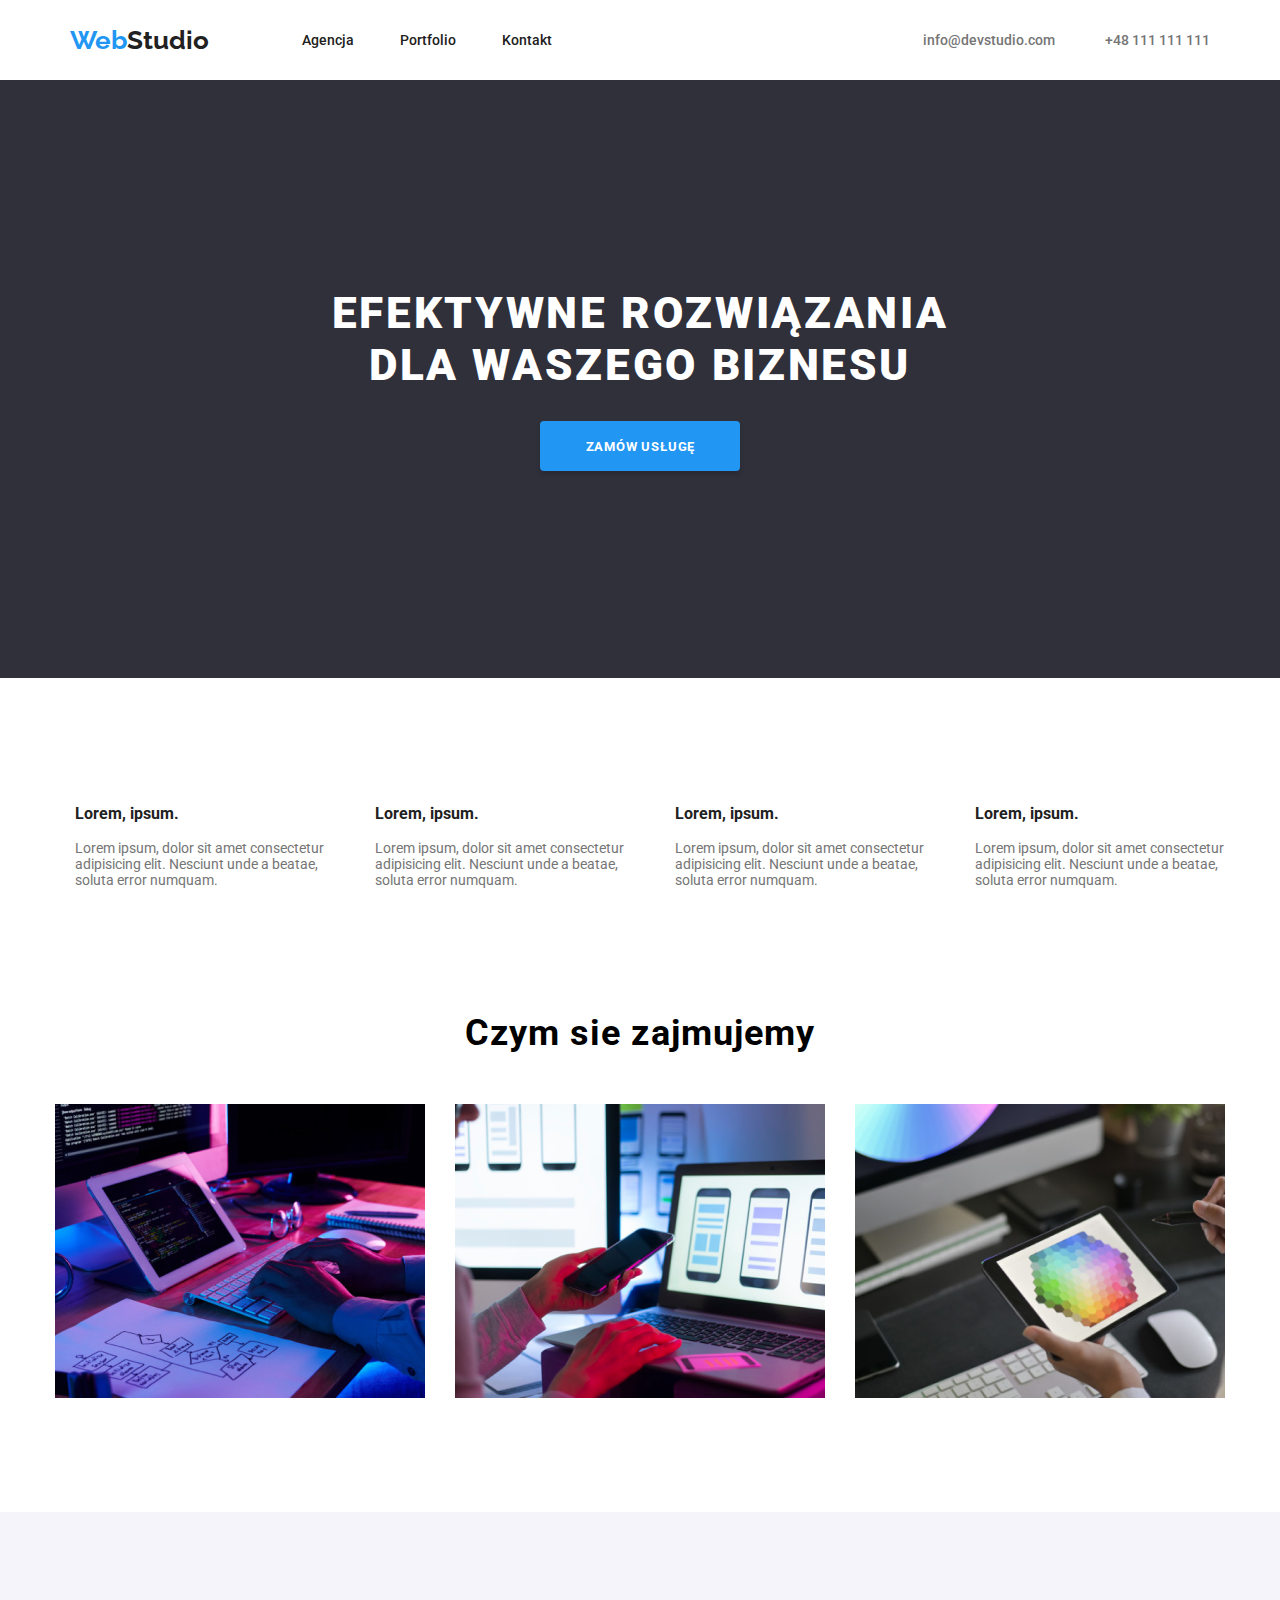
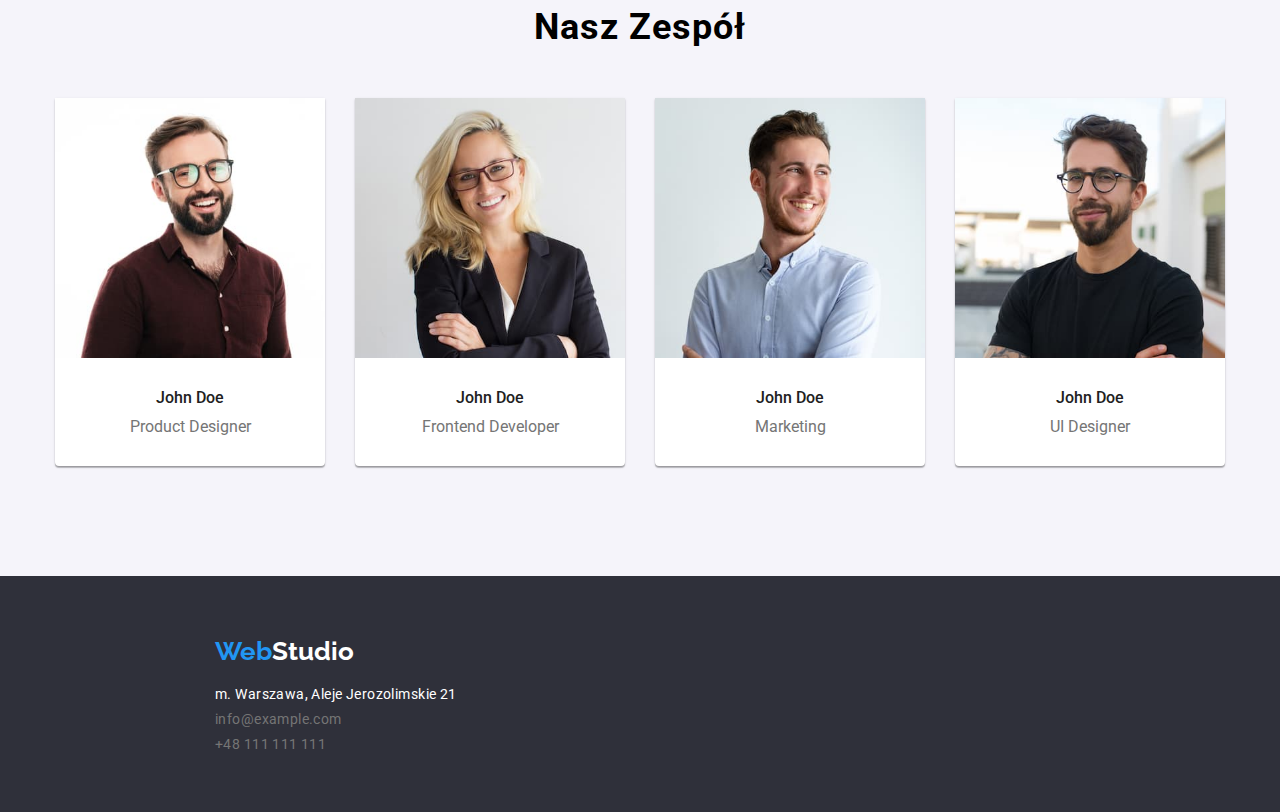
==== index.html @ 0f794a50 "1" ====
<!DOCTYPE html>
<html lang="pl-PL">
  <head>
    <meta charset="UTF-8" />
    <meta http-equiv="X-UA-Compatible" content="IE=edge" />
    <meta name="viewport" content="width=device-width, initial-scale=1.0" />
    <link rel="stylesheet" href="./css/styles.css" />
    <title>WebStudio</title>
    <link
      href="https://fonts.googleapis.com/css2?family=Raleway:wght@700&family=Roboto:wght@400;500;700;900&display=swap"
      rel="stylesheet"
    />
  </head>
  <body>
    <header class="section-header">
      <div class="container container-header">
        <nav class="section-header-nav">
          <a class="logo" href="./index.html">Web<span>Studio</span></a>
          <ul class="section-header-list">
            <li><a class="links">Agencja</a></li>
            <li><a class="links" href="./portfolio.html">Portfolio</a></li>
            <li><a class="links">Kontakt</a></li>
          </ul>
        </nav>
        <ul class="section-header-contact-list">
          <li>
            <a class="contact" href="mailto:info@devstudio.com"
              >info@devstudio.com</a
            >
          </li>
          <li>
            <a class="contact" href="tel:+48111111111">+48 111 111 111</a>
          </li>
        </ul>
      </div>
    </header>
    <section class="section order-solution">
      <div class="container container-solution">
        <h1 class="order-header">EFEKTYWNE ROZWIĄZANIA DLA WASZEGO BIZNESU</h1>
        <button class="order-button" type="button">Zamów usługę</button>
      </div>
    </section>
    <main>
      <section class="section main-page-opinions">
        <div class="container container-opinions">
          <ul class="solution-opinions">
            <li>
              <h3 class="opinion-header">Lorem, ipsum.</h3>
              <p class="opinion-text">
                Lorem ipsum, dolor sit amet consectetur adipisicing elit.
                Nesciunt unde a beatae, soluta error numquam.
              </p>
            </li>
            <li>
              <h3 class="opinion-header">Lorem, ipsum.</h3>
              <p class="opinion-text">
                Lorem ipsum, dolor sit amet consectetur adipisicing elit.
                Nesciunt unde a beatae, soluta error numquam.
              </p>
            </li>
            <li>
              <h3 class="opinion-header">Lorem, ipsum.</h3>
              <p class="opinion-text">
                Lorem ipsum, dolor sit amet consectetur adipisicing elit.
                Nesciunt unde a beatae, soluta error numquam.
              </p>
            </li>
            <li>
              <h3 class="opinion-header">Lorem, ipsum.</h3>
              <p class="opinion-text">
                Lorem ipsum, dolor sit amet consectetur adipisicing elit.
                Nesciunt unde a beatae, soluta error numquam.
              </p>
            </li>
          </ul>
        </div>
      </section>
      <section class="section our-work-section">
        <div class="container">
          <h2 class="our-work-header">Czym sie zajmujemy</h2>
          <ul class="our-work-list">
            <li>
              <img
                width="370"
                height="294"
                src="./images/typing.png"
                alt="typing on keyboard"
              />
            </li>
            <li>
              <img
                width="370"
                height="294"
                src="./images/phone.png"
                alt="person holding a phone with a laptop in the background"
              />
            </li>
            <li>
              <img
                width="370"
                height="294"
                src="./images/color.png"
                alt="tablet with hexagonal color palette"
              />
            </li>
          </ul>
        </div>
      </section>
      <section class="section our-team-section">
        <div class="container container-our-team">
          <h2 class="our-team-header">Nasz Zespół</h2>
          <ul class="our-team-list">
            <li class="team-member-card">
              <img
                width="270"
                height="260"
                src="./images/bearded_man.jpg"
                alt="bearded man with glasses smiling and looking at a camera"
              />
              <h3 class="team-member-header">John Doe</h3>
              <p class="team-member-profession">Product Designer</p>
            </li>
            <li class="team-member-card">
              <img
                width="270"
                height="260"
                src="./images/blonde.jpg"
                alt="blonde woman looking at a camera"
              />
              <h3 class="team-member-header">John Doe</h3>
              <p class="team-member-profession">Frontend Developer</p>
            </li>
            <li class="team-member-card">
              <img
                width="270"
                height="260"
                src="./images/person.jpg"
                alt="man looking to the side"
              />
              <h3 class="team-member-header">John Doe</h3>
              <p class="team-member-profession">Marketing</p>
            </li>
            <li class="team-member-card">
              <img
                width="270"
                height="260"
                src="./images/casual_outfit.jpg"
                alt="man with glasses wearing casual outfit looking at a camera"
              />
              <h3 class="team-member-header">John Doe</h3>
              <p class="team-member-profession">UI Designer</p>
            </li>
          </ul>
        </div>
      </section>
    </main>
    <footer class="section-footer">
      <div class="container container-footer">
        <a class="logo" href="./index.html">Web<span>Studio</span></a>
        <address>
          <ul class="address-list">
            <li class="address-element">m. Warszawa, Aleje Jerozolimskie 21</li>
            <li class="address-element">
              <a class="contact" href="mailto:info@example.com"
                >info@example.com</a
              >
            </li>
            <li class="address-element">
              <a class="contact" href="tel:+48111111111">+48 111 111 111</a>
            </li>
          </ul>
        </address>
      </div>
    </footer>
  </body>
</html>
---- css/styles.css ----
:root {
  --brand-blue: #2196f3;
  --brand-black: #212121;
  --brand-gray: #757575;
  --brand-bluegray: #f5f4fa;
  --brand-darkgray: #2f303a;
}
body {
  font-family: "Roboto", sans-serif;
  margin: 0;
}
ul {
  list-style: none;
}
.section {
  padding: 94px 0 94px 0;
}
.container {
  max-width: 1200px;
}
.container-header {
  display: flex;
}
.container-solution {
  display: flex;
  flex-direction: column;
  justify-content: center;
  align-items: center;
  padding: 113px 0 113px 0;
}
.container-opinions {
  display: flex;
  justify-content: center;
}
.container-footer {
  display: flex;
  flex-direction: column;
  padding: 60px 0 60px 0;
}
.section-header {
  display: flex;
  justify-content: center;
}
.section-header .logo {
  margin: 24px 0 24px 0;
}
.section-header-nav {
  display: flex;
}
.section-header-list {
  font-weight: 500;
  font-size: 14px;
  padding: 0;
  margin: 32px 0 32px 93px;
  display: flex;
  align-items: center;
  justify-content: space-evenly;
  gap: 46px;
}
.section-header-contact-list {
  font-weight: 500;
  font-size: 14px;
  padding: 0;
  margin: 32px 0 32px 371px;
  display: flex;
  align-items: center;
  justify-content: space-evenly;
  gap: 50px;
}
.section-footer {
  background-color: var(--brand-darkgray);
  padding: 0 0 0 215px;
}
.order-solution {
  background-color: var(--brand-darkgray);
  display: flex;
  flex-direction: column;
  justify-content: center;
  align-items: center;
}
.order-header {
  margin: 0 0 30px 0;
  width: 696px;
  text-align: center;
  color: white;
  font-size: 44px;
  font-weight: 900;
  letter-spacing: 0.06em;
  text-transform: uppercase;
}
.order-button {
  padding: 10px 41px 10px 42px;
  border-radius: 4px;
  border: none;
  box-shadow: 0px 4px 4px rgba(0, 0, 0, 0.15);
  width: 200px;
  height: 50px;
  font-family: "Roboto", sans-serif;
  font-weight: 700;
  color: white;
  background-color: var(--brand-blue);
  text-transform: uppercase;
  letter-spacing: 0.06em;
}
.solution-opinions {
  display: flex;
  justify-content: center;
  gap: 30px;
}
.solution-opinions li {
  font-size: 14px;
}
.opinion-header {
  color: var(--brand-black);
  font-weight: 700;
}
.opinion-text {
  width: 270px;
  color: var(--brand-gray);
  font-weight: 400;
}
.main-page-opinions {
  display: flex;
  justify-content: center;
  padding-bottom: 0px;
}
.our-work-section {
  display: flex;
  justify-content: center;
}
.our-work-header {
  text-align: center;
  margin: 0 0 50px 0;
  font-weight: 700;
  font-size: 36px;
  line-height: 42px;
  text-align: center;
  letter-spacing: 0.03em;
}
.our-work-list {
  padding: 0;
  display: flex;
  justify-content: center;
  gap: 30px;
}
.our-team-section {
  background-color: var(--brand-bluegray);
  display: flex;
  justify-content: center;
}
.our-team-header {
  margin: 0 0 50px 0;
  text-align: center;
  font-weight: 700;
  font-size: 36px;
  line-height: 42px;
  text-align: center;
  letter-spacing: 0.03em;
}
.our-team-list {
  padding: 0;
  display: flex;
  justify-content: center;
  gap: 30px;
}
.team-member-header {
  margin: 30px 0 10px 0;
  font-weight: 500;
  font-size: 16px;
  color: var(--brand-black);
}
.team-member-profession {
  margin: 0 0 30px 0;
  font-weight: 400;
  font-size: 16px;
  color: var(--brand-gray);
}
.team-member-card {
  display: flex;
  flex-direction: column;
  align-items: center;
  background-color: white;
  box-shadow: 0px 1px 3px rgba(0, 0, 0, 0.12), 0px 1px 1px rgba(0, 0, 0, 0.14),
    0px 2px 1px rgba(0, 0, 0, 0.2);
  border-radius: 0px 0px 4px 4px;
}
.our-projects {
  display: flex;
  justify-content: center;
}
.projects-container {
  display: flex;
}
.section-filter-buttons {
  display: flex;
  justify-content: center;
}
.filter-buttons-list {
  display: flex;
  justify-content: center;
  gap: 8px;
}
.filter-button {
  font-family: "Roboto", sans-serif;
  font-size: 16px;
  font-weight: 500;
  letter-spacing: 0.03em;
  color: var(--brand-black);
  padding: 6px 22px 6px 22px;
  background-color: var(--brand-bluegray);
  border-radius: 4px;
  border: none;
}
.filter-button:hover {
  background-color: var(--brand-blue);
  color: white;
  cursor: pointer;
}
.projects-list {
  padding: 0;
}
.project-card {
}
.address-list {
  display: flex;
  flex-direction: column;
  gap: 9px;
  font-style: normal;
  margin: 0;
  padding: 0;
  color: white;
}
.address-element {
  font-size: 14px;
  font-weight: 400;
  letter-spacing: 0.03em;
}
.links {
  color: var(--brand-black);
  text-decoration: none;
}
.links:hover,
.links:active {
  color: var(--brand-blue);
}
.contact {
  color: var(--brand-gray);
  text-decoration: none;
}
.contact:hover,
.contact:focus {
  color: var(--brand-blue);
}
.logo {
  display: flex;
  align-items: center;
  color: var(--brand-blue);
  font-family: "Raleway", sans-serif;
  font-size: 26px;
  font-weight: 700;
  text-decoration: none;
}
footer .logo {
  margin-bottom: 20px;
}
.logo > span {
  color: var(--brand-black);
}
footer .logo > span {
  color: white;
}
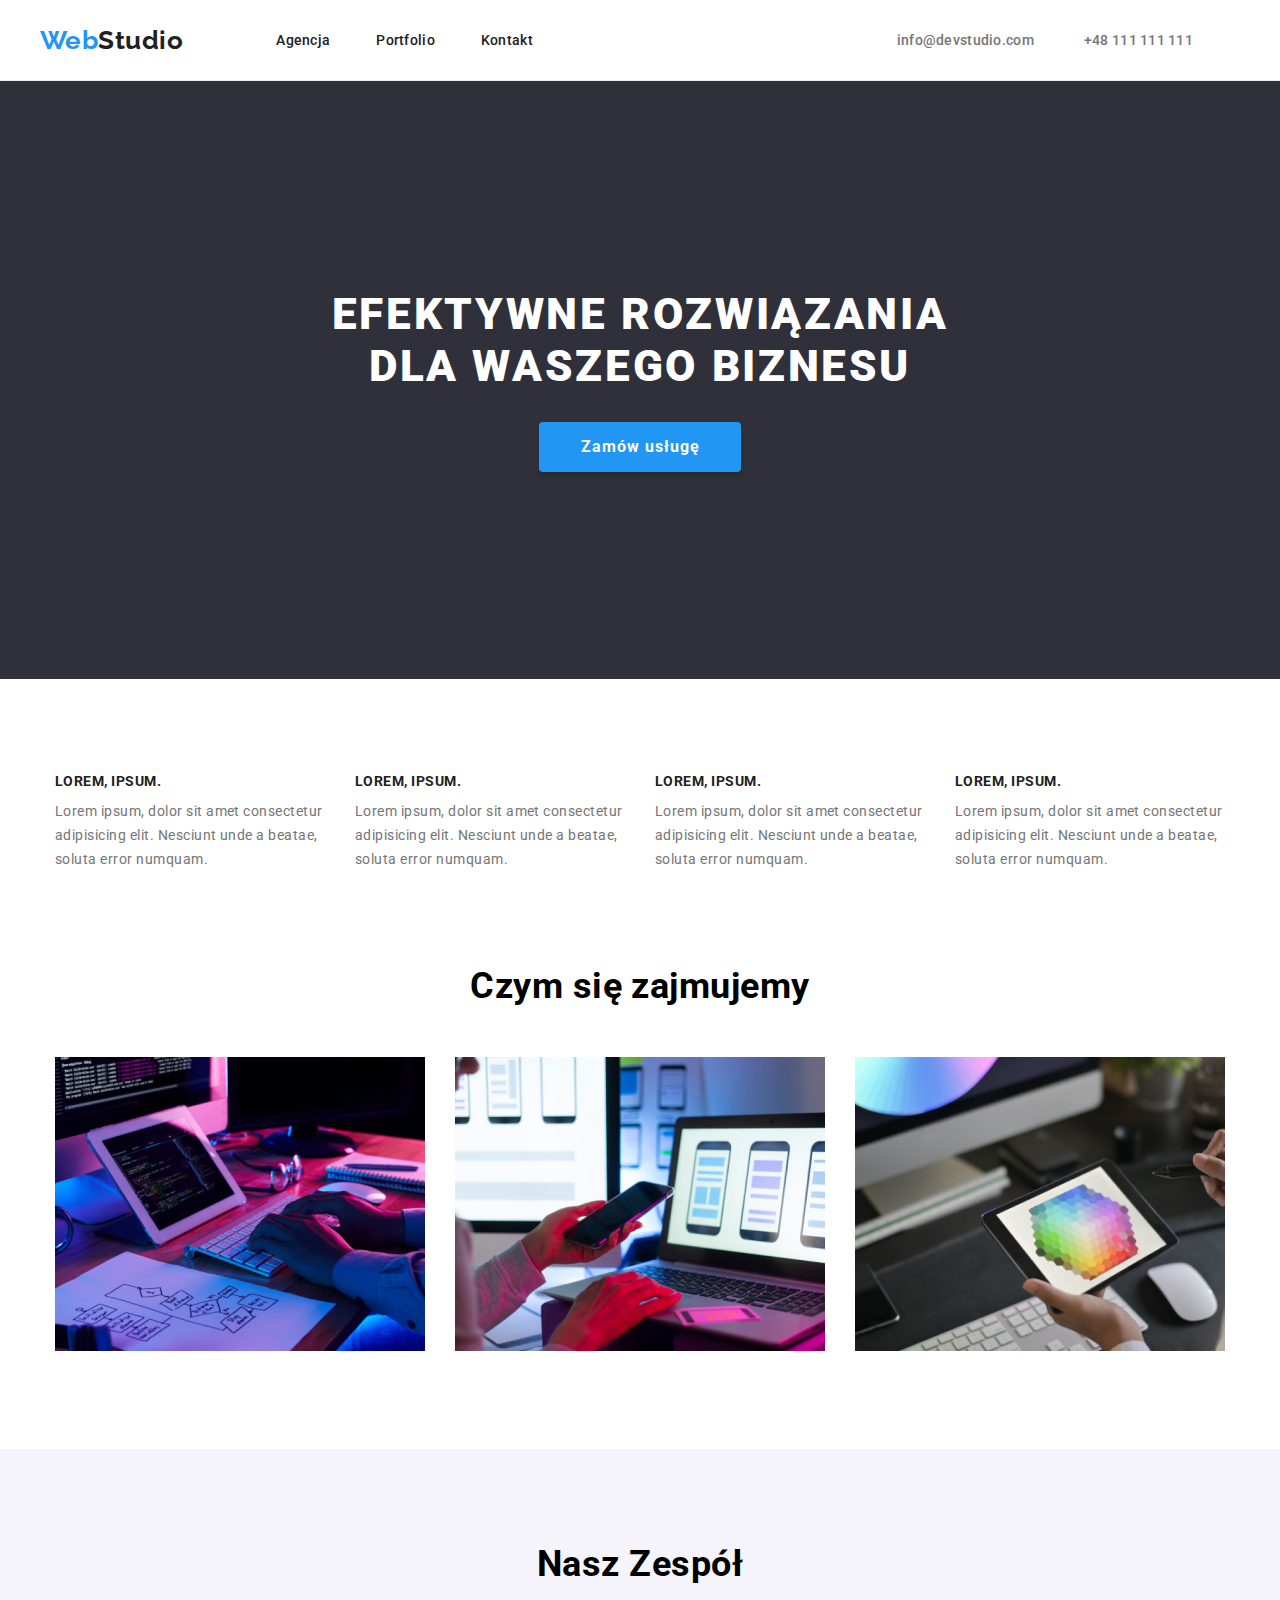
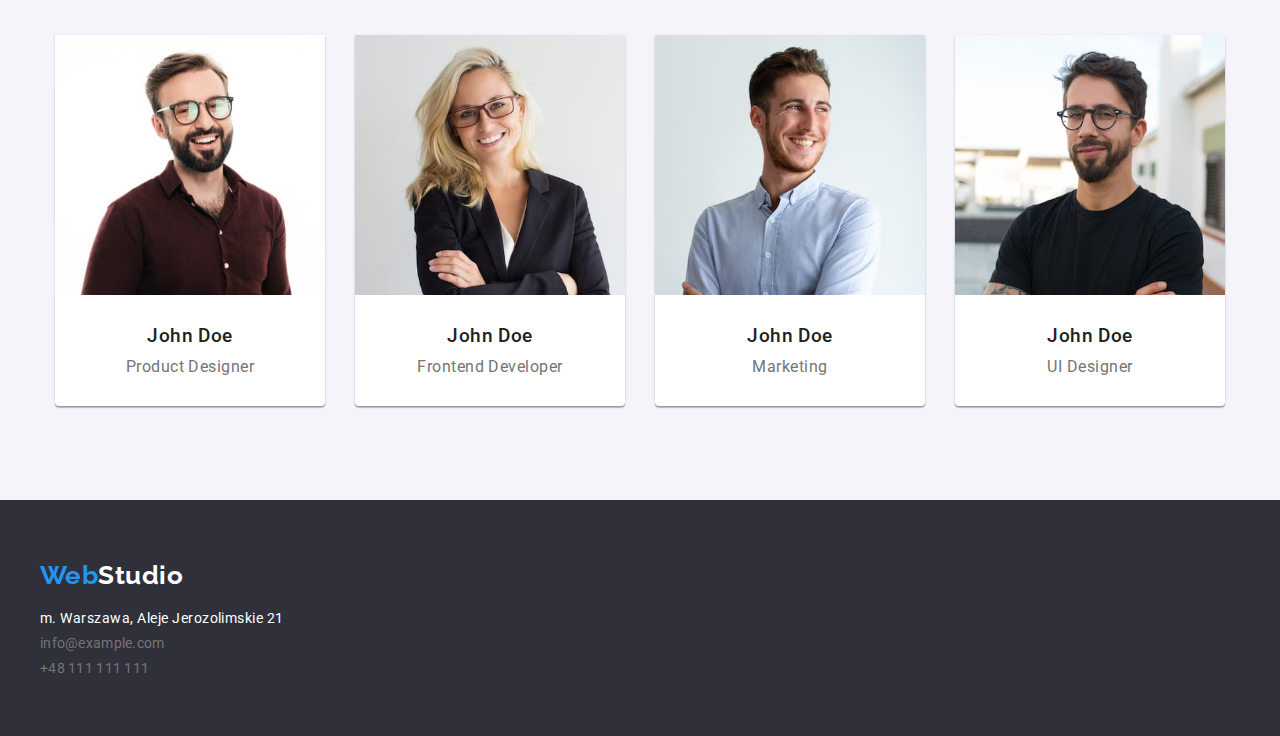
==== commit 885c2699: "Poprawki CSS i HTML" ====
--- a/index.html
+++ b/index.html
@@ -13,11 +13,11 @@
   </head>
   <body>
     <header class="section-header">
-      <div class="container container-header">
+      <div class="container">
         <nav class="section-header-nav">
-          <a class="logo" href="./index.html">Web<span>Studio</span></a>
+          <a class="logo" href="#">Web<span>Studio</span></a>
           <ul class="section-header-list">
-            <li><a class="links">Agencja</a></li>
+            <li><a class="links" href="#">Agencja</a></li>
             <li><a class="links" href="./portfolio.html">Portfolio</a></li>
             <li><a class="links">Kontakt</a></li>
           </ul>
@@ -77,7 +77,7 @@
       </section>
       <section class="section our-work-section">
         <div class="container">
-          <h2 class="our-work-header">Czym sie zajmujemy</h2>
+          <h2 class="our-work-header">Czym się zajmujemy</h2>
           <ul class="our-work-list">
             <li>
               <img
--- a/css/styles.css
+++ b/css/styles.css
@@ -1,24 +1,32 @@
 :root {
+  --font-primary: "Roboto", sans-serif;
   --brand-blue: #2196f3;
   --brand-black: #212121;
   --brand-gray: #757575;
   --brand-bluegray: #f5f4fa;
   --brand-darkgray: #2f303a;
+  --portfolio-border-gray: #eeeeee;
+}
+* {
+  margin: 0;
+  padding: 0;
 }
 body {
-  font-family: "Roboto", sans-serif;
-  margin: 0;
+  letter-spacing: 0.03em;
+  font-family: var(--font-primary);
 }
 ul {
   list-style: none;
 }
 .section {
-  padding: 94px 0 94px 0;
+  padding: 94px 0;
 }
 .container {
+  margin: 0 auto;
+  width: 100%;
   max-width: 1200px;
 }
-.container-header {
+header.section-header > div {
   display: flex;
 }
 .container-solution {
@@ -38,11 +46,12 @@
   padding: 60px 0 60px 0;
 }
 .section-header {
-  display: flex;
-  justify-content: center;
+  padding: 25px 0;
+  margin: 0 auto;
+  border-bottom: #ececec 1px solid;
 }
 .section-header .logo {
-  margin: 24px 0 24px 0;
+  margin-right: 93px;
 }
 .section-header-nav {
   display: flex;
@@ -51,7 +60,7 @@
   font-weight: 500;
   font-size: 14px;
   padding: 0;
-  margin: 32px 0 32px 93px;
+  margin-right: 364px;
   display: flex;
   align-items: center;
   justify-content: space-evenly;
@@ -61,7 +70,6 @@
   font-weight: 500;
   font-size: 14px;
   padding: 0;
-  margin: 32px 0 32px 371px;
   display: flex;
   align-items: center;
   justify-content: space-evenly;
@@ -69,7 +77,8 @@
 }
 .section-footer {
   background-color: var(--brand-darkgray);
-  padding: 0 0 0 215px;
+  display: flex;
+  justify-content: center;
 }
 .order-solution {
   background-color: var(--brand-darkgray);
@@ -80,7 +89,7 @@
 }
 .order-header {
   margin: 0 0 30px 0;
-  width: 696px;
+  max-width: 696px;
   text-align: center;
   color: white;
   font-size: 44px;
@@ -89,35 +98,40 @@
   text-transform: uppercase;
 }
 .order-button {
+  font-family: var(--font-primary);
   padding: 10px 41px 10px 42px;
   border-radius: 4px;
   border: none;
   box-shadow: 0px 4px 4px rgba(0, 0, 0, 0.15);
-  width: 200px;
-  height: 50px;
-  font-family: "Roboto", sans-serif;
-  font-weight: 700;
+  font-weight: 700;
+  font-size: 16px;
+  line-height: 30px;
   color: white;
   background-color: var(--brand-blue);
+  letter-spacing: 0.06em;
+}
+.order-button:hover {
+  cursor: pointer;
+}
+.solution-opinions {
+  display: flex;
+  justify-content: center;
+  gap: 30px;
+}
+.opinion-header {
+  margin-bottom: 10px;
+  color: var(--brand-black);
+  font-size: 14px;
+  font-weight: 700;
+
   text-transform: uppercase;
-  letter-spacing: 0.06em;
-}
-.solution-opinions {
-  display: flex;
-  justify-content: center;
-  gap: 30px;
-}
-.solution-opinions li {
-  font-size: 14px;
-}
-.opinion-header {
-  color: var(--brand-black);
-  font-weight: 700;
 }
 .opinion-text {
-  width: 270px;
-  color: var(--brand-gray);
-  font-weight: 400;
+  margin: 0;
+  max-width: 270px;
+  color: var(--brand-gray);
+  font-size: 14px;
+  line-height: 24px;
 }
 .main-page-opinions {
   display: flex;
@@ -135,7 +149,6 @@
   font-size: 36px;
   line-height: 42px;
   text-align: center;
-  letter-spacing: 0.03em;
 }
 .our-work-list {
   padding: 0;
@@ -150,12 +163,10 @@
 }
 .our-team-header {
   margin: 0 0 50px 0;
-  text-align: center;
   font-weight: 700;
   font-size: 36px;
   line-height: 42px;
   text-align: center;
-  letter-spacing: 0.03em;
 }
 .our-team-list {
   padding: 0;
@@ -166,13 +177,10 @@
 .team-member-header {
   margin: 30px 0 10px 0;
   font-weight: 500;
-  font-size: 16px;
   color: var(--brand-black);
 }
 .team-member-profession {
   margin: 0 0 30px 0;
-  font-weight: 400;
-  font-size: 16px;
   color: var(--brand-gray);
 }
 .team-member-card {
@@ -186,25 +194,22 @@
 }
 .our-projects {
   display: flex;
-  justify-content: center;
-}
-.projects-container {
-  display: flex;
-}
-.section-filter-buttons {
-  display: flex;
-  justify-content: center;
+  flex-direction: column;
+  align-items: center;
 }
 .filter-buttons-list {
   display: flex;
   justify-content: center;
+  padding: 0;
+  margin: 0;
   gap: 8px;
 }
 .filter-button {
-  font-family: "Roboto", sans-serif;
+  font-family: var(--font-primary);
+  font-weight: 500;
   font-size: 16px;
-  font-weight: 500;
-  letter-spacing: 0.03em;
+
+  line-height: 26px;
   color: var(--brand-black);
   padding: 6px 22px 6px 22px;
   background-color: var(--brand-bluegray);
@@ -217,9 +222,28 @@
   cursor: pointer;
 }
 .projects-list {
+  display: flex;
+  justify-content: center;
+  flex-wrap: wrap;
+  margin-top: 50px;
+  gap: 30px;
   padding: 0;
 }
 .project-card {
+  border: var(--portfolio-border-gray) solid 1px;
+}
+.project-card-header {
+  color: var(--brand-black);
+  margin: 20px 0 0 24px;
+  font-size: 18px;
+  font-weight: 700;
+  line-height: 36px;
+  letter-spacing: 0.06em;
+}
+.project-card-desc {
+  color: var(--brand-gray);
+  margin: 20px 0 20px 24px;
+  line-height: 30px;
 }
 .address-list {
   display: flex;
@@ -232,12 +256,11 @@
 }
 .address-element {
   font-size: 14px;
-  font-weight: 400;
-  letter-spacing: 0.03em;
 }
 .links {
   color: var(--brand-black);
   text-decoration: none;
+  letter-spacing: 0.02em;
 }
 .links:hover,
 .links:active {
@@ -246,14 +269,13 @@
 .contact {
   color: var(--brand-gray);
   text-decoration: none;
+  letter-spacing: 0.02em;
 }
 .contact:hover,
 .contact:focus {
   color: var(--brand-blue);
 }
 .logo {
-  display: flex;
-  align-items: center;
   color: var(--brand-blue);
   font-family: "Raleway", sans-serif;
   font-size: 26px;
